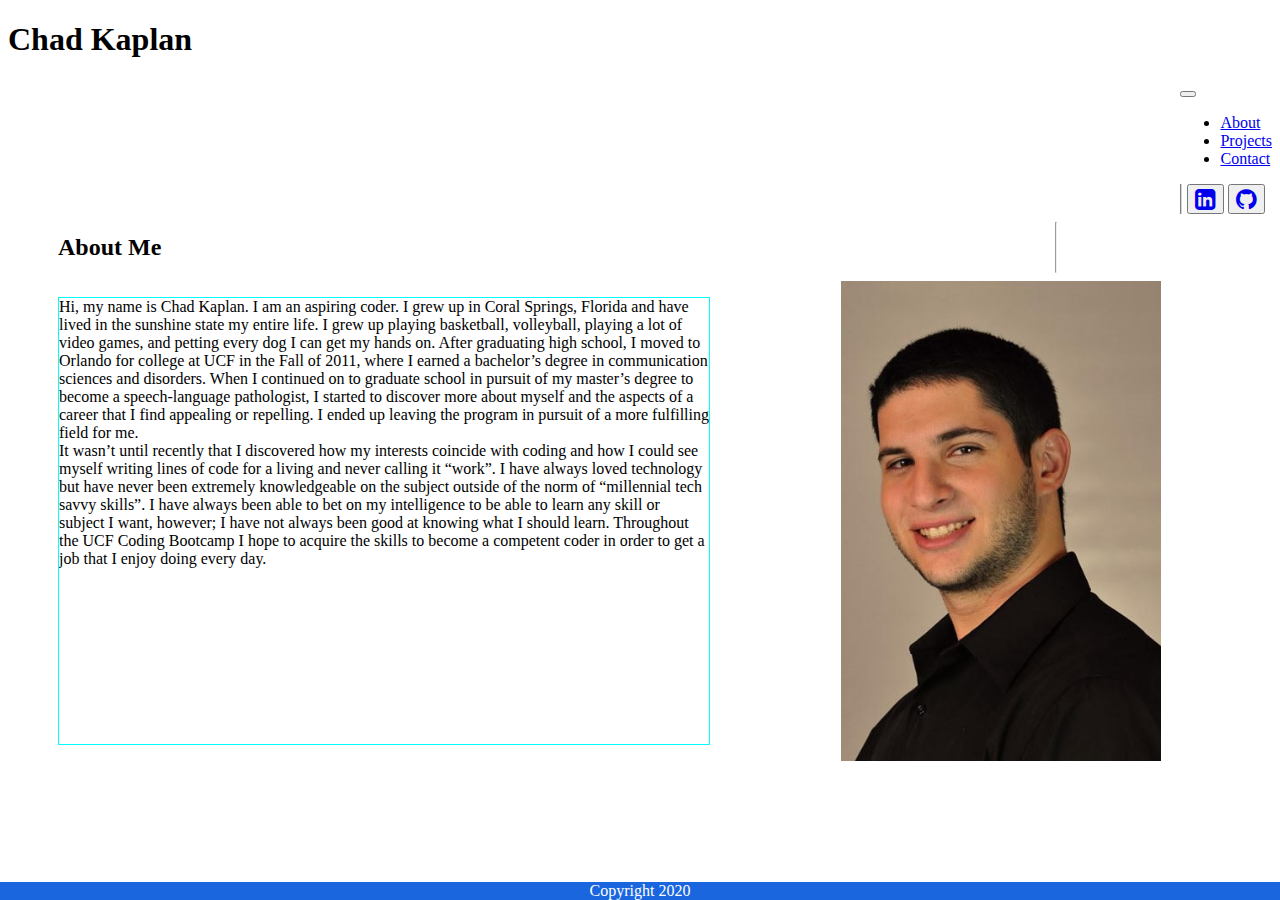
==== index.html @ d1858802 "Working Github button" ====
<!DOCTYPE html>
<html lang="en">

<head>
    <meta charset="UTF-8">
    <meta name="viewport" content="width=device-width, initial-scale=1.0">
    <meta http-equiv="X-UA-Compatible" content="ie=edge">
    <title>About</title>
    <link rel='stylesheet' href='https://stackpath.bootstrapcdn.com/bootstrap/4.1.3/css/bootstrap.min.css'
        integrity='sha384-MCw98/SFnGE8fJT3GXwEOngsV7Zt27NXFoaoApmYm81iuXoPkFOJwJ8ERdknLPMO' crossorigin='anonymous'>
    <link rel="stylesheet" href="https://cdnjs.cloudflare.com/ajax/libs/font-awesome/4.7.0/css/font-awesome.min.css">
    <link rel="stylesheet" href="./assets/style.css">
</head>

<section class="headerContainer">

    <body>
        <header>
            <h1 class="nameBanner">Chad Kaplan</h1>
            <div class="navContainer">
                <nav class="navbar navbar-expand-lg navbar-light bg-light">
                    <button class="navbar-toggler" type="button" data-toggle="collapse" data-target="#navbarNav"
                        aria-controls="navbarNav" aria-expanded="false" aria-label="Toggle navigation">
                        <span class="navbar-toggler-icon"></span>
                    </button>
                    <div class="collapse navbar-collapse" id="navbarNav">
                        <ul class="navbar-nav">
                            <li class="nav-item active">
                                <a class="nav-link" href="index.html">About<span class="sr-only">(current)</span></a>
                            </li>
                            <li class="nav-item">
                                <a class="nav-link" href="projects.html">Projects</a>
                            </li>
                            <li class="nav-item">
                                <a class="nav-link" href="contact.html">Contact</a>
                            </li>
                        </ul>
                        <!-- Vertical line to the left -->
                        <div class="verticalLine">
                            <button id="linkedInIcon">
                                <a href="http://www.linkedin.com/in/chad-kaplan-599186198"><i style="font-size:24px" class="fa">&#xf08c;</i></a>
                            </button>
                            <button id="githubIcon">
                                <a href="https://github.com/Chadkaplan"><i style="font-size:24px" class="fa">&#xf09b;</i></a>

                            </button>
                          </div>
                    </div>
            </div>
</section>
</nav>
</header>

<section class="aboutContainer">
    <h2 id="aboutMe"><strong>About Me</strong></h2>
    <hr>
    <img id="headshot" src="./assets/images/Chad Headshot.jpg" alt="headshot">
    <p class="floatLeft description">Hi, my name is Chad Kaplan. I am an aspiring coder. I grew up in Coral Springs,
        Florida
        and have lived in
        the sunshine state my entire life. I grew up playing basketball, volleyball, playing a lot of
        video games, and petting every dog I can get my hands on. After graduating high school, I moved
        to
        Orlando for college at UCF in the Fall of 2011,
        where I
        earned a bachelor’s degree in communication sciences and disorders. When I continued on to
        graduate
        school in pursuit of my master’s degree to become a speech-language pathologist, I started to
        discover
        more about myself and the aspects of a career that I find appealing or repelling. I ended up
        leaving
        the
        program in pursuit of a more fulfilling field for me.
        <br>It wasn’t until recently that I discovered how my interests coincide with coding and how I could
        see
        myself writing lines of code for a living and never calling it “work”. I have always loved
        technology
        but have never been extremely knowledgeable on the subject outside of the norm of “millennial
        tech
        savvy
        skills”. I have always been able to bet on my intelligence to be able to learn any skill or
        subject
        I
        want, however; I have not always been good at knowing what I should learn. Throughout the UCF
        Coding
        Bootcamp I hope to acquire the skills to become a competent coder in order to get a job that I
        enjoy
        doing every day.</p>
    <p class="floatLeft description"> </p>
</section>

<footer>Copyright 2020</footer>
<!-- Javascript Links -->
<script src="https://cdnjs.cloudflare.com/ajax/libs/jquery/3.2.1/jquery.min.js"></script>
<script src="./assets/script.js"></script>

</body>

</html>
---- assets/style.css ----
footer {
    position: fixed;
    left: 0;
    bottom: 0;
    width: 100%;
    background-color:#1966de;
    color: white;
    text-align: center;
  }
  /* .headerContainer{
    display: grid;
    grid-template-columns: repeat(4, auto);
    grid-template-rows: 100px 100px;
  } */
  .aboutContainer{
    display: grid;
    grid-template-columns: repeat(2, auto);
    grid-template-rows: repeat(2, auto);
  }
  .banner{
    grid-column-start: 1;
    grid-column-end: 4;
  }
  .navbar{
    float: right;
    grid-column-start: 4;
    grid-column-end: 4;
  }
  .verticalLine{
    border-left: lightgray groove 2px;
    padding-left: 5px;
  }
  .navContainer{
    display: grid;
    grid-template-columns: auto;
   justify-content: right;
  }
  #headshot{
grid-column-start: 2;
grid-column-end: 2;
height: 30rem;
  }
  .floatLeft{
    float: left;
  }
  .description{
    grid-column-start: 1;
    grid-column-end: 1;
    grid-row-start: 2;
    grid-row-end: 2;
    margin-left: 50px;
    margin-right: 20px;
    width: 650px;
    /* Remove border later */
    border: aqua 1px solid;
  }

  #aboutMe{
    margin-left: 50px;
  }

  #linkedInIcon{
    cursor: pointer;
  }
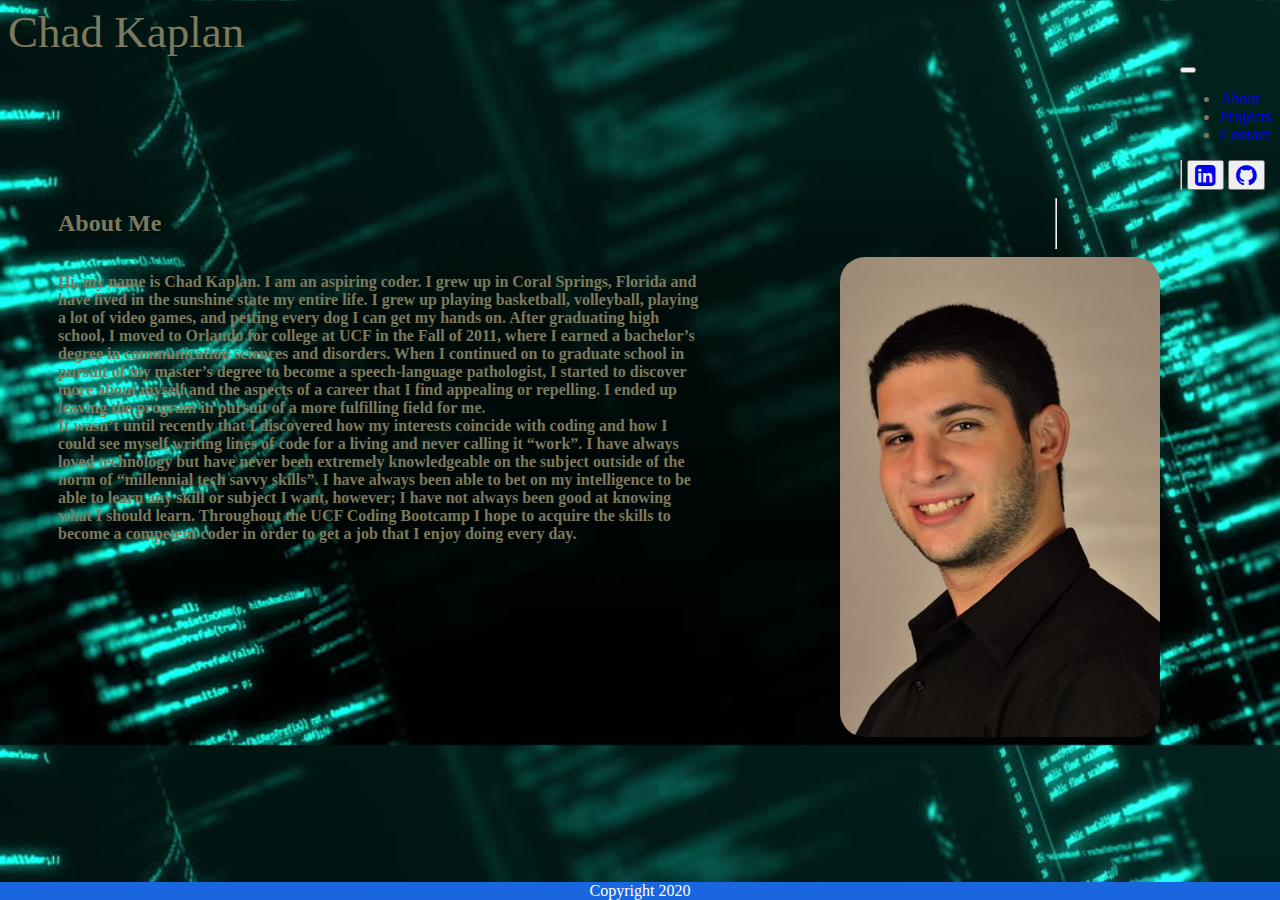
==== commit 190c9321: "Made uniform navbar, styled background, header, and gave rounded corners to navbar and iamges" ====
--- a/index.html
+++ b/index.html
@@ -18,7 +18,7 @@
         <header>
             <h1 class="nameBanner">Chad Kaplan</h1>
             <div class="navContainer">
-                <nav class="navbar navbar-expand-lg navbar-light bg-light">
+                <nav class="navbar navbar-expand-lg navbar-dark bg-dark">
                     <button class="navbar-toggler" type="button" data-toggle="collapse" data-target="#navbarNav"
                         aria-controls="navbarNav" aria-expanded="false" aria-label="Toggle navigation">
                         <span class="navbar-toggler-icon"></span>
@@ -38,13 +38,15 @@
                         <!-- Vertical line to the left -->
                         <div class="verticalLine">
                             <button id="linkedInIcon">
-                                <a href="http://www.linkedin.com/in/chad-kaplan-599186198"><i style="font-size:24px" class="fa">&#xf08c;</i></a>
+                                <a href="http://www.linkedin.com/in/chad-kaplan-599186198"><i style="font-size:24px"
+                                        class="fa">&#xf08c;</i></a>
                             </button>
                             <button id="githubIcon">
-                                <a href="https://github.com/Chadkaplan"><i style="font-size:24px" class="fa">&#xf09b;</i></a>
+                                <a href="https://github.com/Chadkaplan"><i style="font-size:24px"
+                                        class="fa">&#xf09b;</i></a>
 
                             </button>
-                          </div>
+                        </div>
                     </div>
             </div>
 </section>
@@ -55,37 +57,38 @@
     <h2 id="aboutMe"><strong>About Me</strong></h2>
     <hr>
     <img id="headshot" src="./assets/images/Chad Headshot.jpg" alt="headshot">
-    <p class="floatLeft description">Hi, my name is Chad Kaplan. I am an aspiring coder. I grew up in Coral Springs,
-        Florida
-        and have lived in
-        the sunshine state my entire life. I grew up playing basketball, volleyball, playing a lot of
-        video games, and petting every dog I can get my hands on. After graduating high school, I moved
-        to
-        Orlando for college at UCF in the Fall of 2011,
-        where I
-        earned a bachelor’s degree in communication sciences and disorders. When I continued on to
-        graduate
-        school in pursuit of my master’s degree to become a speech-language pathologist, I started to
-        discover
-        more about myself and the aspects of a career that I find appealing or repelling. I ended up
-        leaving
-        the
-        program in pursuit of a more fulfilling field for me.
-        <br>It wasn’t until recently that I discovered how my interests coincide with coding and how I could
-        see
-        myself writing lines of code for a living and never calling it “work”. I have always loved
-        technology
-        but have never been extremely knowledgeable on the subject outside of the norm of “millennial
-        tech
-        savvy
-        skills”. I have always been able to bet on my intelligence to be able to learn any skill or
-        subject
-        I
-        want, however; I have not always been good at knowing what I should learn. Throughout the UCF
-        Coding
-        Bootcamp I hope to acquire the skills to become a competent coder in order to get a job that I
-        enjoy
-        doing every day.</p>
+    <p class="floatLeft description"><strong>Hi, my name is Chad Kaplan. I am an aspiring coder. I grew up in Coral
+            Springs,
+            Florida
+            and have lived in
+            the sunshine state my entire life. I grew up playing basketball, volleyball, playing a lot of
+            video games, and petting every dog I can get my hands on. After graduating high school, I moved
+            to
+            Orlando for college at UCF in the Fall of 2011,
+            where I
+            earned a bachelor’s degree in communication sciences and disorders. When I continued on to
+            graduate
+            school in pursuit of my master’s degree to become a speech-language pathologist, I started to
+            discover
+            more about myself and the aspects of a career that I find appealing or repelling. I ended up
+            leaving
+            the
+            program in pursuit of a more fulfilling field for me.
+            <br>It wasn’t until recently that I discovered how my interests coincide with coding and how I could
+            see
+            myself writing lines of code for a living and never calling it “work”. I have always loved
+            technology
+            but have never been extremely knowledgeable on the subject outside of the norm of “millennial
+            tech
+            savvy
+            skills”. I have always been able to bet on my intelligence to be able to learn any skill or
+            subject
+            I
+            want, however; I have not always been good at knowing what I should learn. Throughout the UCF
+            Coding
+            Bootcamp I hope to acquire the skills to become a competent coder in order to get a job that I
+            enjoy
+            doing every day.</strong></p>
     <p class="floatLeft description"> </p>
 </section>
 
--- a/assets/style.css
+++ b/assets/style.css
@@ -1,3 +1,12 @@
+html{
+  /* Might change some of the body to this object */
+}
+body{
+  color: #7c795d;
+  font-family: 'Trocchi', serif;
+  background-image: url("./images/CodingBackgroundImage.jpg");
+  background-size: cover;
+}
 footer {
     position: fixed;
     left: 0;
@@ -17,14 +26,21 @@
     grid-template-columns: repeat(2, auto);
     grid-template-rows: repeat(2, auto);
   }
-  .banner{
+  .nameBanner{
     grid-column-start: 1;
     grid-column-end: 4;
+    color: #7c795d;
+    font-family: 'Trocchi', serif;
+    font-size: 45px;
+    font-weight: normal;
+    line-height: 48px;
+    margin: 0;
   }
   .navbar{
     float: right;
     grid-column-start: 4;
     grid-column-end: 4;
+    border-radius: 25px;
   }
   .verticalLine{
     border-left: lightgray groove 2px;
@@ -39,6 +55,7 @@
 grid-column-start: 2;
 grid-column-end: 2;
 height: 30rem;
+border-radius: 25px;
   }
   .floatLeft{
     float: left;
@@ -51,14 +68,8 @@
     margin-left: 50px;
     margin-right: 20px;
     width: 650px;
-    /* Remove border later */
-    border: aqua 1px solid;
   }
 
   #aboutMe{
     margin-left: 50px;
-  }
-
-  #linkedInIcon{
-    cursor: pointer;
   }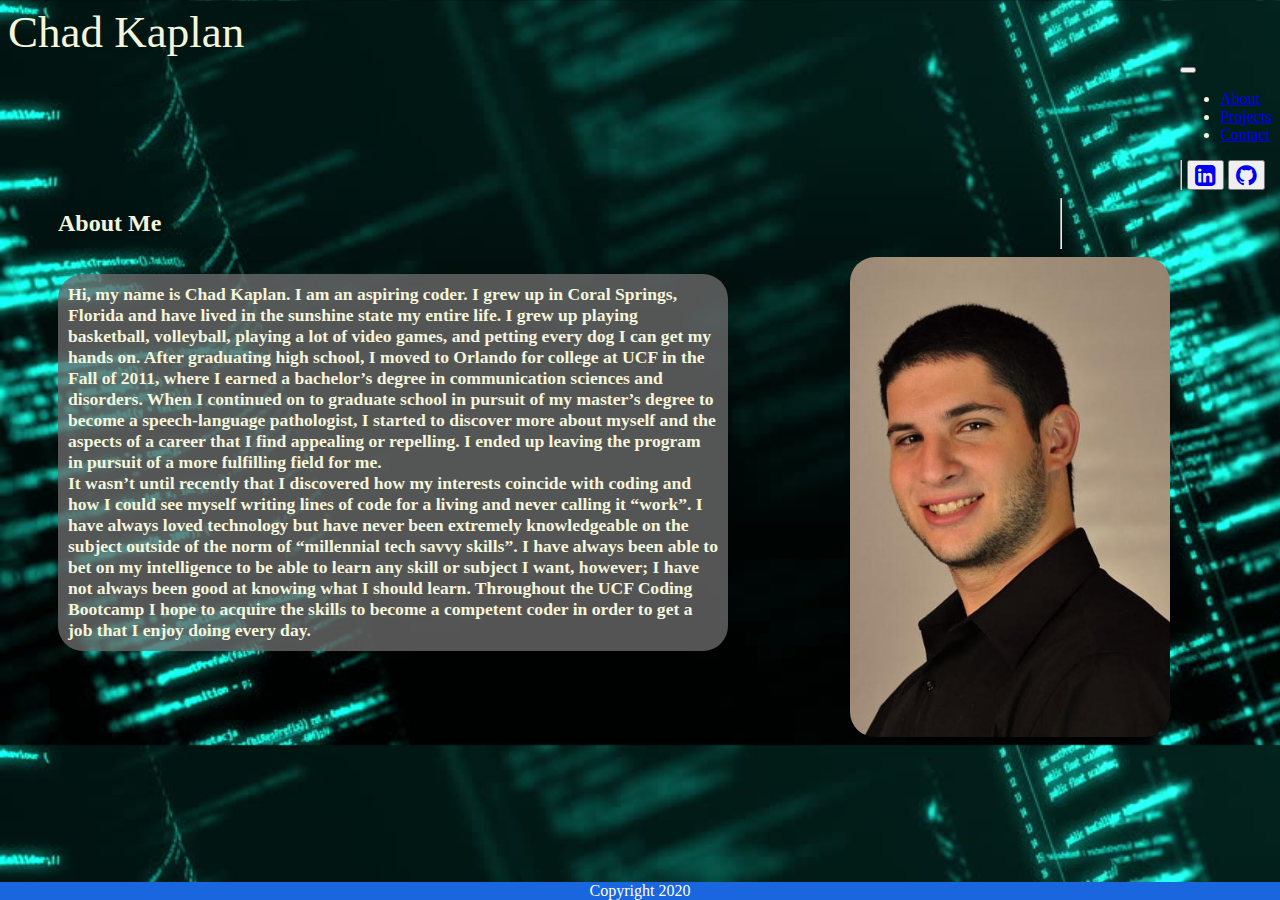
==== commit 5bb7d2cb: "Minor styling adjustments to color, restructuring some improper HTML ordering" ====
--- a/index.html
+++ b/index.html
@@ -89,7 +89,6 @@
             Bootcamp I hope to acquire the skills to become a competent coder in order to get a job that I
             enjoy
             doing every day.</strong></p>
-    <p class="floatLeft description"> </p>
 </section>
 
 <footer>Copyright 2020</footer>
--- a/assets/style.css
+++ b/assets/style.css
@@ -2,7 +2,7 @@
   /* Might change some of the body to this object */
 }
 body{
-  color: #7c795d;
+  color: beige;
   font-family: 'Trocchi', serif;
   background-image: url("./images/CodingBackgroundImage.jpg");
   background-size: cover;
@@ -29,7 +29,6 @@
   .nameBanner{
     grid-column-start: 1;
     grid-column-end: 4;
-    color: #7c795d;
     font-family: 'Trocchi', serif;
     font-size: 45px;
     font-weight: normal;
@@ -68,6 +67,11 @@
     margin-left: 50px;
     margin-right: 20px;
     width: 650px;
+    background-color: rgb(105,105,105, .8);
+    height: min-content;
+    border-radius: 25px;
+    padding: 10px;
+    font-size: 1.1rem;
   }
 
   #aboutMe{
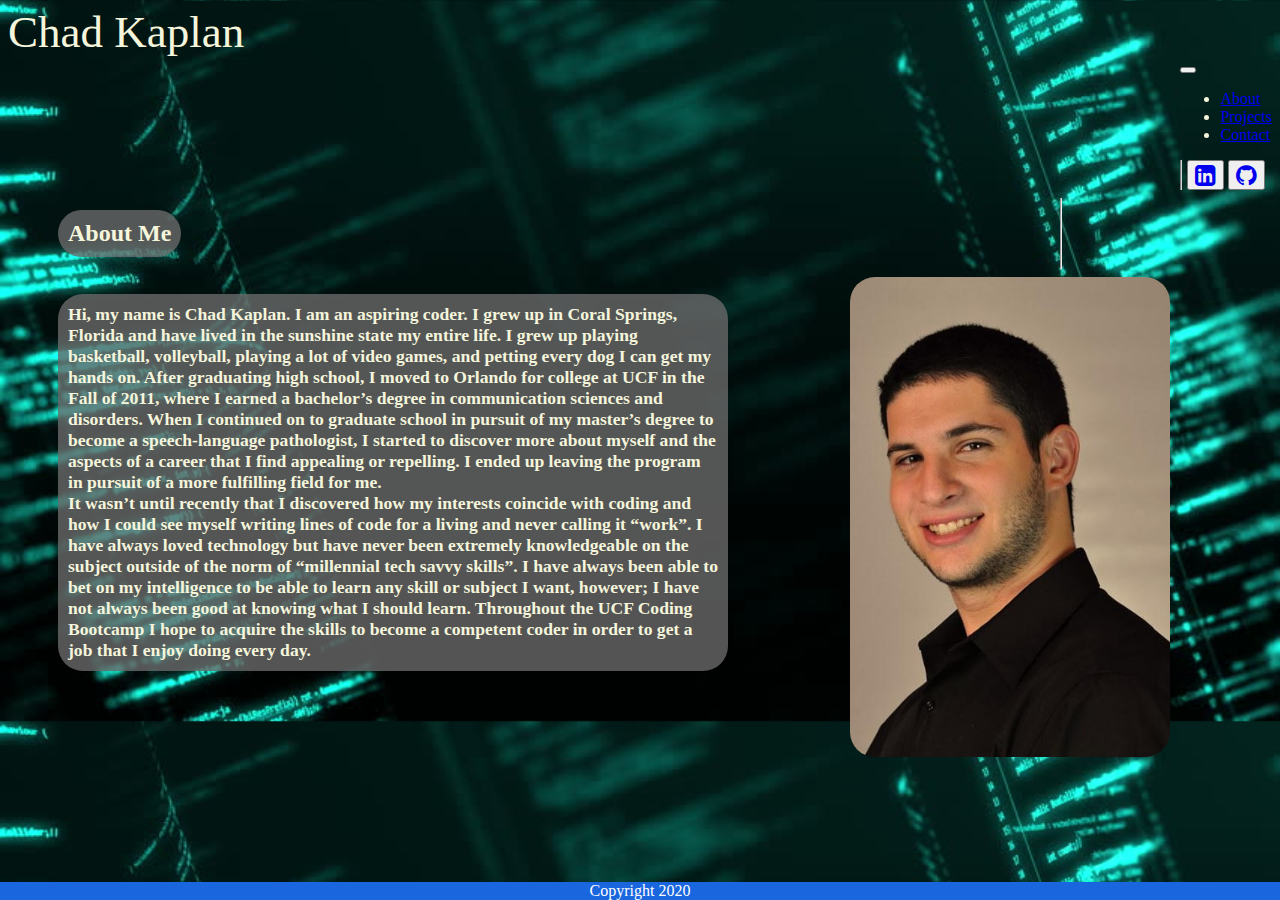
==== commit 4327f3c0: "The contact page submit form now grabs the values from the form. Other minor styling and HTML struct" ====
--- a/index.html
+++ b/index.html
@@ -52,9 +52,9 @@
 </section>
 </nav>
 </header>
-
+<!-- Main Component -->
 <section class="aboutContainer">
-    <h2 id="aboutMe"><strong>About Me</strong></h2>
+    <h2 class="categoryBanner"><strong>About Me</strong></h2>
     <hr>
     <img id="headshot" src="./assets/images/Chad Headshot.jpg" alt="headshot">
     <p class="floatLeft description"><strong>Hi, my name is Chad Kaplan. I am an aspiring coder. I grew up in Coral
@@ -93,7 +93,14 @@
 
 <footer>Copyright 2020</footer>
 <!-- Javascript Links -->
+
+<!-- Bootstrap -->
+<script src="https://code.jquery.com/jquery-3.4.1.slim.min.js" integrity="sha384-J6qa4849blE2+poT4WnyKhv5vZF5SrPo0iEjwBvKU7imGFAV0wwj1yYfoRSJoZ+n" crossorigin="anonymous"></script>
+<script src="https://cdn.jsdelivr.net/npm/popper.js@1.16.0/dist/umd/popper.min.js" integrity="sha384-Q6E9RHvbIyZFJoft+2mJbHaEWldlvI9IOYy5n3zV9zzTtmI3UksdQRVvoxMfooAo" crossorigin="anonymous"></script>
+<script src="https://stackpath.bootstrapcdn.com/bootstrap/4.4.1/js/bootstrap.min.js" integrity="sha384-wfSDF2E50Y2D1uUdj0O3uMBJnjuUD4Ih7YwaYd1iqfktj0Uod8GCExl3Og8ifwB6" crossorigin="anonymous"></script>
+<!-- jQuery -->
 <script src="https://cdnjs.cloudflare.com/ajax/libs/jquery/3.2.1/jquery.min.js"></script>
+<!-- Custom JS -->
 <script src="./assets/script.js"></script>
 
 </body>
--- a/assets/style.css
+++ b/assets/style.css
@@ -1,11 +1,11 @@
-html{
-  /* Might change some of the body to this object */
-}
+/* html{
+  Might change some of the body to this object
+} */
 body{
   color: beige;
   font-family: 'Trocchi', serif;
   background-image: url("./images/CodingBackgroundImage.jpg");
-  background-size: cover;
+  background-size: 100%;
 }
 footer {
     position: fixed;
@@ -74,6 +74,36 @@
     font-size: 1.1rem;
   }
 
-  #aboutMe{
+  .categoryBanner{
     margin-left: 50px;
-  }+    background-color: rgb(105,105,105, .8);
+    height: min-content;
+    width: fit-content;
+    border-radius: 25px;
+    padding: 10px;
+  }
+
+  /* Contact */
+  .input{
+    width: 950px;
+    margin: 0 auto;
+}
+.adjustMid{
+  /* align-content: center;  */
+  text-align: center;
+}
+.messageContainer{
+  width: 40vw;
+  height: 40vh;
+}
+#messageInput{
+
+}
+
+/* Projects */
+
+.projectsContainer{
+  display: grid;
+  grid-template-columns: repeat(2, auto);
+  grid-template-rows: repeat(2, auto);
+}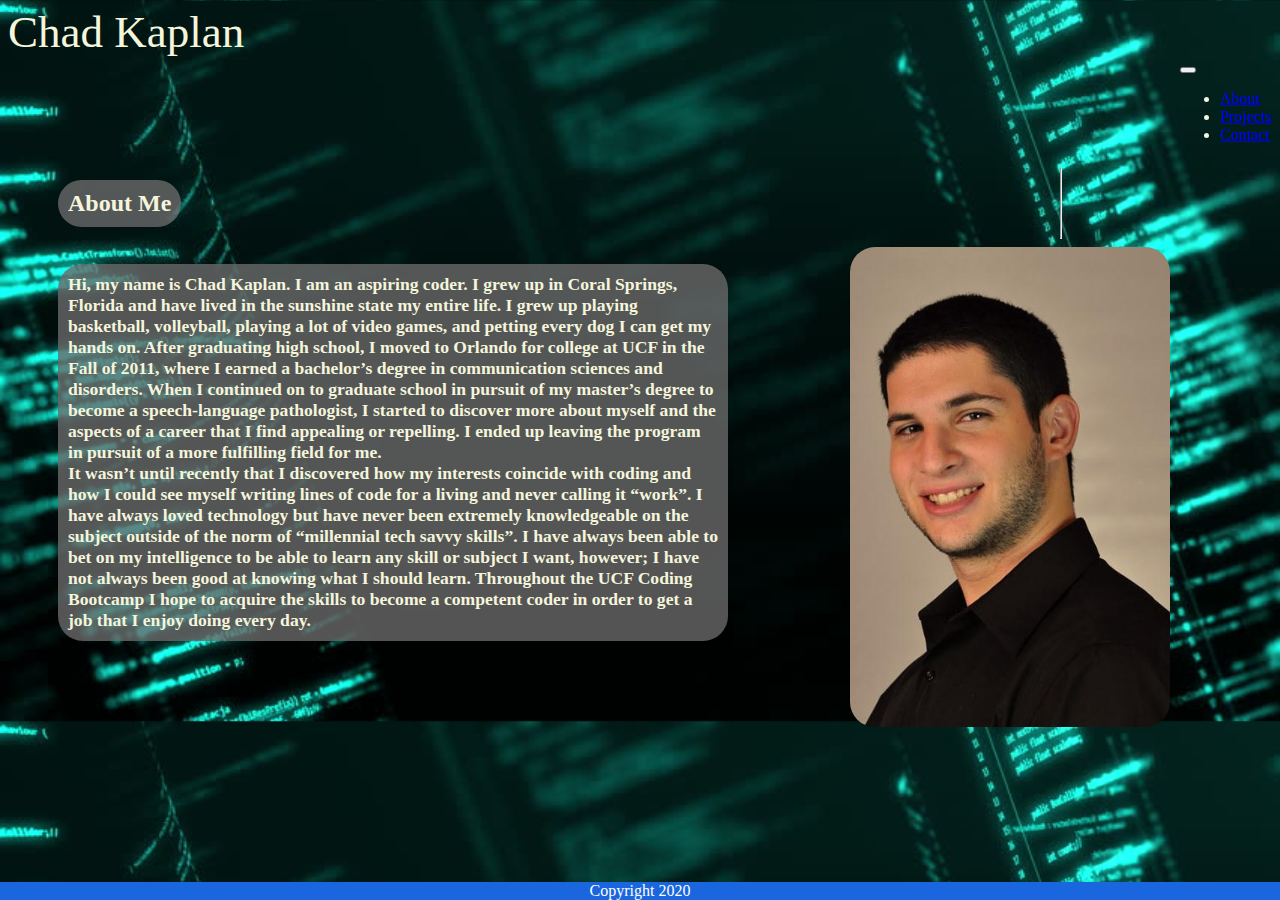
==== commit 541a8bad: "Changed the major content of the contact page and reformatted the navbar to accommodate" ====
--- a/index.html
+++ b/index.html
@@ -35,18 +35,6 @@
                                 <a class="nav-link" href="contact.html">Contact</a>
                             </li>
                         </ul>
-                        <!-- Vertical line to the left -->
-                        <div class="verticalLine">
-                            <button id="linkedInIcon">
-                                <a href="http://www.linkedin.com/in/chad-kaplan-599186198"><i style="font-size:24px"
-                                        class="fa">&#xf08c;</i></a>
-                            </button>
-                            <button id="githubIcon">
-                                <a href="https://github.com/Chadkaplan"><i style="font-size:24px"
-                                        class="fa">&#xf09b;</i></a>
-
-                            </button>
-                        </div>
                     </div>
             </div>
 </section>
--- a/assets/style.css
+++ b/assets/style.css
@@ -15,6 +15,7 @@
     background-color:#1966de;
     color: white;
     text-align: center;
+    margin-top: 20px;
   }
   /* .headerContainer{
     display: grid;
@@ -84,26 +85,66 @@
   }
 
   /* Contact */
-  .input{
-    width: 950px;
-    margin: 0 auto;
+.contactContainer{
+  display: grid;
+  grid-template-columns: repeat(2, auto);
+  grid-template-rows: ;
+}
+#linkedinHeader{
+  grid-column-start: 1;
+  grid-column-end: 1;
+  grid-row-start: 2;
+  grid-row-end: 2;
+}
+#githubHeader{
+  grid-column-start: 2;
+  grid-column-end: 2;
+  grid-row-start: 2;
+  grid-row-end: 2;
+}
+.socialLink{
+  width: 24px;
 }
 .adjustMid{
   /* align-content: center;  */
   text-align: center;
 }
-.messageContainer{
-  width: 40vw;
-  height: 40vh;
+.blackLink:link{
+color: black;
 }
-#messageInput{
 
-}
 
 /* Projects */
 
 .projectsContainer{
   display: grid;
   grid-template-columns: repeat(2, auto);
-  grid-template-rows: repeat(2, auto);
+  grid-template-rows: 200px, repeat(2, auto);
+  align-items: center;
+}
+#projectsBanner{
+  grid-column-start: 1;
+  grid-column-end: 2;
+  grid-row: 1;
+}
+.projectPic{
+  margin: 10px;
+  justify-self: center;
+}
+/* #project-1{
+  grid-row-start: 2;
+} */
+#openEmail{
+color: blue;
+}
+
+/* Media Queries */
+@media screen and (max-width: 980px){
+
+}
+@media screen and (max-width: 768px){
+
+}
+@media screen and (max-width: 640px){
+
 }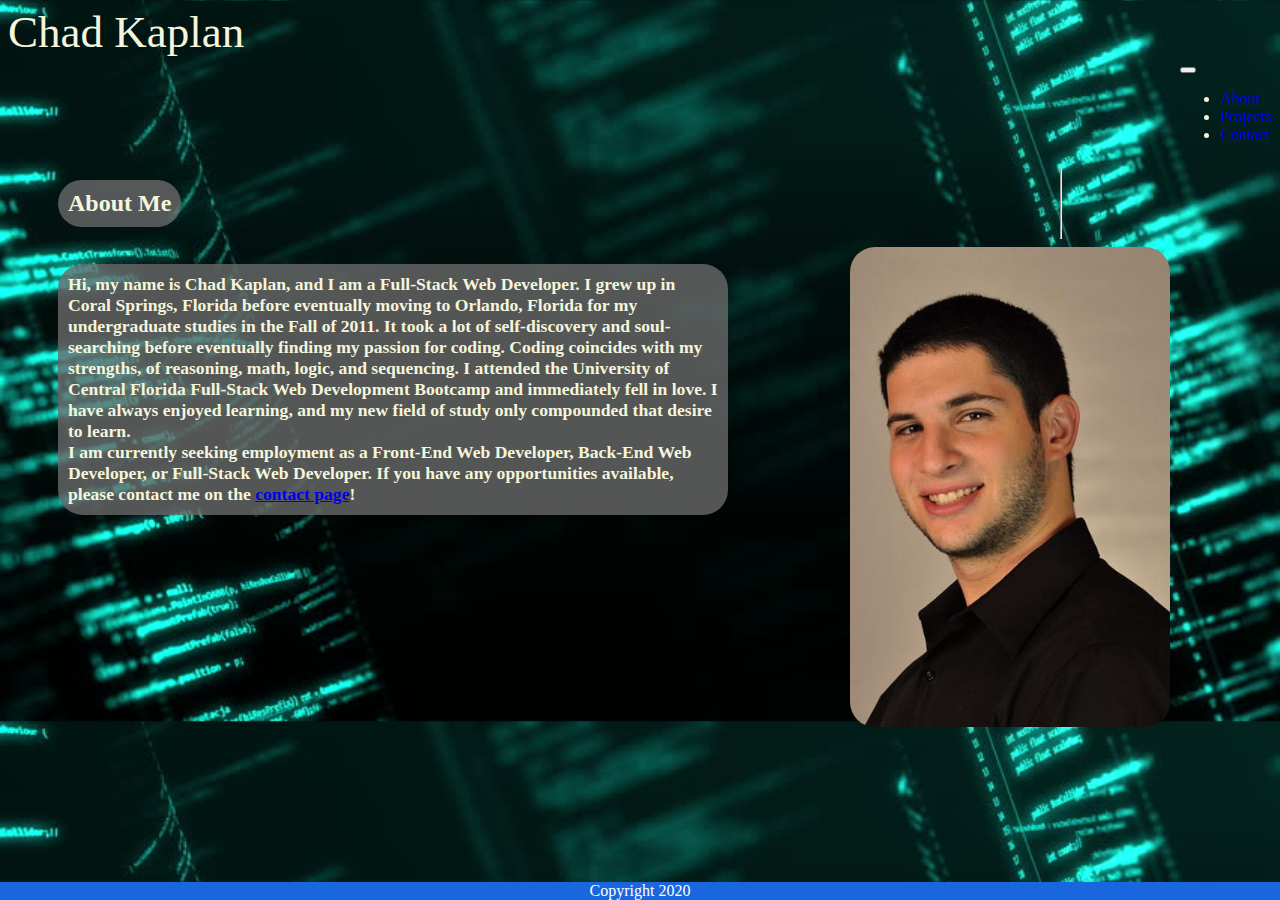
==== commit 832eb412: "Added a link to the contact page in the about me description" ====
--- a/index.html
+++ b/index.html
@@ -45,38 +45,10 @@
     <h2 class="categoryBanner"><strong>About Me</strong></h2>
     <hr>
     <img id="headshot" src="./assets/images/Chad Headshot.jpg" alt="headshot">
-    <p class="floatLeft description"><strong>Hi, my name is Chad Kaplan. I am an aspiring coder. I grew up in Coral
-            Springs,
-            Florida
-            and have lived in
-            the sunshine state my entire life. I grew up playing basketball, volleyball, playing a lot of
-            video games, and petting every dog I can get my hands on. After graduating high school, I moved
-            to
-            Orlando for college at UCF in the Fall of 2011,
-            where I
-            earned a bachelor’s degree in communication sciences and disorders. When I continued on to
-            graduate
-            school in pursuit of my master’s degree to become a speech-language pathologist, I started to
-            discover
-            more about myself and the aspects of a career that I find appealing or repelling. I ended up
-            leaving
-            the
-            program in pursuit of a more fulfilling field for me.
-            <br>It wasn’t until recently that I discovered how my interests coincide with coding and how I could
-            see
-            myself writing lines of code for a living and never calling it “work”. I have always loved
-            technology
-            but have never been extremely knowledgeable on the subject outside of the norm of “millennial
-            tech
-            savvy
-            skills”. I have always been able to bet on my intelligence to be able to learn any skill or
-            subject
-            I
-            want, however; I have not always been good at knowing what I should learn. Throughout the UCF
-            Coding
-            Bootcamp I hope to acquire the skills to become a competent coder in order to get a job that I
-            enjoy
-            doing every day.</strong></p>
+    <p class="floatLeft description"><strong>Hi, my name is Chad Kaplan, and I am a Full-Stack Web Developer. I grew up in Coral Springs, Florida before eventually moving to Orlando, Florida for my undergraduate studies in the Fall of 2011. It took a lot of self-discovery and soul-searching before eventually finding my passion for coding. Coding coincides with my strengths, of reasoning, math, logic, and sequencing. I attended the University of Central Florida Full-Stack Web Development Bootcamp and immediately fell in love. I have always enjoyed learning, and my new field of study only compounded that desire to learn.
+        
+       <br>I am currently seeking employment as a Front-End Web Developer, Back-End Web Developer, or Full-Stack Web Developer. If you have any opportunities available, please contact me on the <span><a href="contact.html">contact page</a></span>!
+</strong></p>
 </section>
 
 <footer>Copyright 2020</footer>
--- a/assets/style.css
+++ b/assets/style.css
@@ -22,6 +22,10 @@
     grid-template-columns: repeat(4, auto);
     grid-template-rows: 100px 100px;
   } */
+  .personalLogo{
+    display: inline-block;
+    width: 250px;
+  }
   .aboutContainer{
     display: grid;
     grid-template-columns: repeat(2, auto);
@@ -88,22 +92,29 @@
 .contactContainer{
   display: grid;
   grid-template-columns: repeat(2, auto);
-  grid-template-rows: ;
+  grid-template-rows: repeat(2, 1fr 1fr);
 }
 #linkedinHeader{
   grid-column-start: 1;
   grid-column-end: 1;
   grid-row-start: 2;
   grid-row-end: 2;
+  justify-self: start;
 }
 #githubHeader{
   grid-column-start: 2;
   grid-column-end: 2;
   grid-row-start: 2;
   grid-row-end: 2;
+  justify-self: start;
 }
 .socialLink{
   width: 24px;
+  justify-self: center;
+}
+.socialContainer{
+  width: 24px;
+  margin: auto;
 }
 .adjustMid{
   /* align-content: center;  */
@@ -131,6 +142,10 @@
   margin: 10px;
   justify-self: center;
 }
+.projectSize{
+  height: 150px;
+  width: 150px;
+}
 /* #project-1{
   grid-row-start: 2;
 } */
